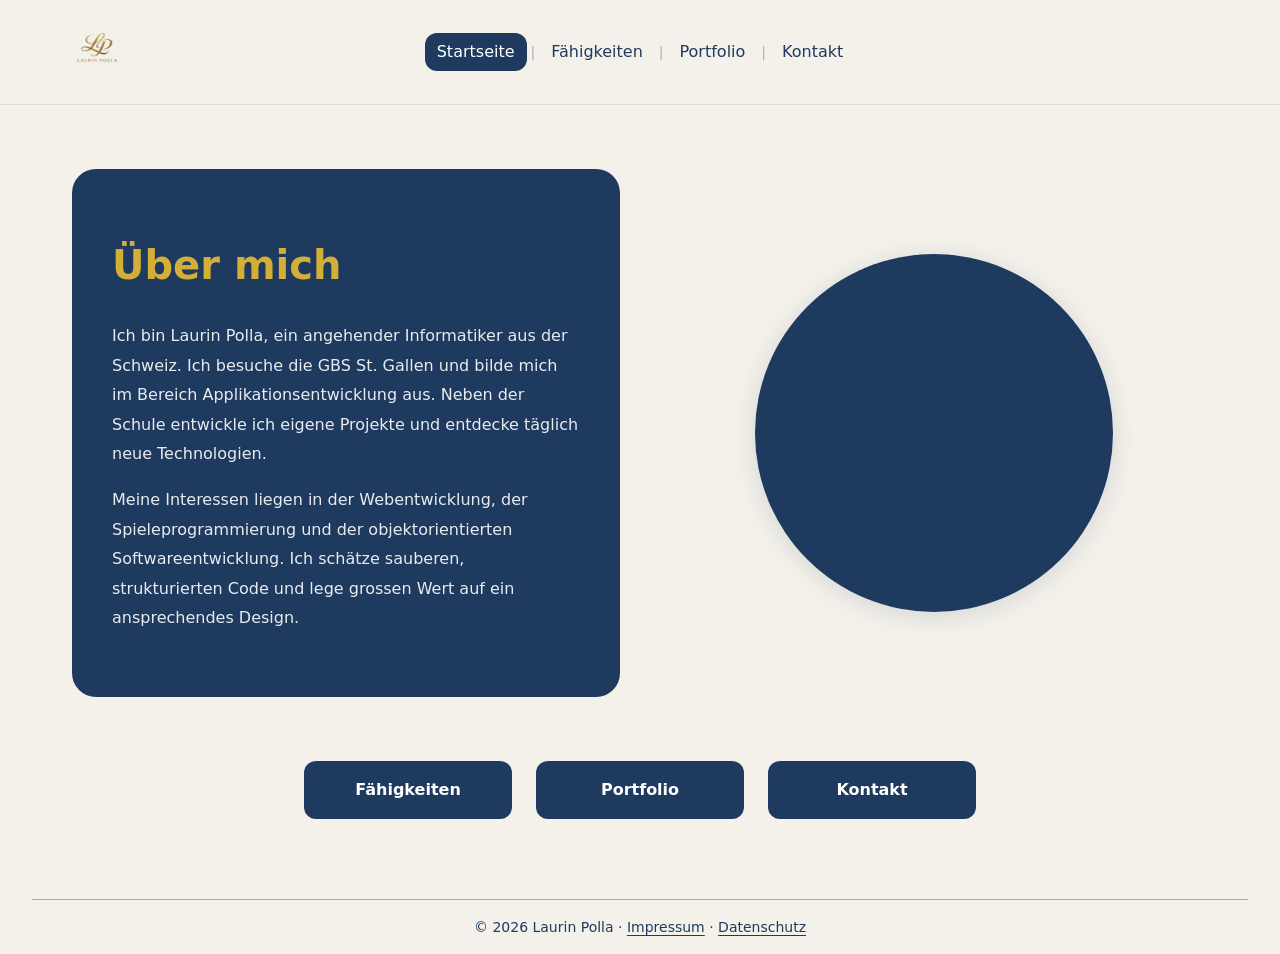
==== index.html @ 6ade88b6 "add index.html & other things" ====
<!DOCTYPE html>
<html lang="de">
<head>
  <meta charset="UTF-8">
  <meta name="viewport" content="width=device-width, initial-scale=1.0">
  <meta name="description" content="Portfolio von Laurin Polla – Informatik-Lernender an der GBS St. Gallen">
  <title>Laurin Polla – Startseite</title>
  <link rel="stylesheet" href="css/style.css">
</head>
<body>

  <header class="site-header">
    <a href="index.html" class="logo" aria-label="Startseite">
      <img src="assets/img/logo.png" alt="Laurin Polla Logo" width="612" height="408">
    </a>
    <nav class="nav" aria-label="Hauptnavigation">
      <button class="nav-toggle" aria-expanded="false" aria-controls="nav-list" aria-label="Menü öffnen">
        <span></span>
        <span></span>
        <span></span>
      </button>
      <ul class="nav-list" id="nav-list">
        <li><a href="index.html"         class="nav-link active">Startseite</a></li>
        <li><a href="faehigkeiten.html"  class="nav-link">Fähigkeiten</a></li>
        <li><a href="portfolio.html"     class="nav-link">Portfolio</a></li>
        <li><a href="kontakt.html"       class="nav-link">Kontakt</a></li>
      </ul>
    </nav>
  </header>

  <main>

    <section class="hero" aria-labelledby="ueber-mich-titel">
      <div class="hero-card">
        <h1 id="ueber-mich-titel">Über mich</h1>
        <p>
          Ich bin Laurin Polla, ein angehender Informatiker aus der Schweiz.
          Ich besuche die GBS St. Gallen und bilde mich im Bereich
          Applikationsentwicklung aus. Neben der Schule entwickle ich eigene
          Projekte und entdecke täglich neue Technologien.
        </p>
        <p class="hero-card__second-para">
          Meine Interessen liegen in der Webentwicklung, der
          Spieleprogrammierung und der objektorientierten Softwareentwicklung.
          Ich schätze sauberen, strukturierten Code und lege grossen Wert auf
          ein ansprechendes Design.
        </p>
      </div>
      <div class="hero-image">
        <figure class="hero-photo">
          <img
            src="assets/img/profil.png"
            alt="Profilfoto von Laurin Polla"
            width="3944" height="3944"
            loading="eager"
          >
        </figure>
      </div>
    </section>

    <nav class="quick-nav" aria-label="Schnellnavigation">
      <a href="faehigkeiten.html" class="btn btn-primary">Fähigkeiten</a>
      <a href="portfolio.html"    class="btn btn-primary">Portfolio</a>
      <a href="kontakt.html"      class="btn btn-primary">Kontakt</a>
    </nav>

  </main>

  <footer class="site-footer">
    <hr class="footer-line">
    <p>© 2026 Laurin Polla &middot; <a href="#">Impressum</a> &middot; <a href="#">Datenschutz</a></p>
  </footer>

  <script src="js/nav.js"></script>
</body>
</html>
---- css/style.css ----
/* ============================================================
   Portfolio – Laurin Polla
   Farben: Dunkelblau #1F3A5F · Beige-Grau #F4F1EA · Gold #D4AF37
   ============================================================ */

:root {
  --bg:        #F4F1EA;
  --dark:      #1F3A5F;
  --gold:      #D4AF37;
  --white:     #ffffff;
  --dark-hover:#284d7a;

  --radius:    0.75rem;
  --radius-lg: 1.5rem;
  --shadow:    0 4px 24px rgba(31, 58, 95, 0.15);

  --space-xs:  0.5rem;
  --space-sm:  1rem;
  --space-md:  1.5rem;
  --space-lg:  2.5rem;
  --space-xl:  4rem;

  --container: 1200px;
  --pad:       2rem;
}

/* ===== ACCESSIBILITY ===== */
.visually-hidden {
  position: absolute;
  width: 1px;
  height: 1px;
  padding: 0;
  margin: -1px;
  overflow: hidden;
  clip: rect(0, 0, 0, 0);
  white-space: nowrap;
  border: 0;
}

/* ===== RESET ===== */
*, *::before, *::after {
  box-sizing: border-box;
  margin: 0;
  padding: 0;
}

html {
  scroll-behavior: smooth;
}

body {
  font-family: 'Segoe UI', system-ui, -apple-system, sans-serif;
  background-color: var(--bg);
  color: var(--dark);
  line-height: 1.6;
  min-height: 100vh;
  display: flex;
  flex-direction: column;
}

img {
  max-width: 100%;
  height: auto;
  display: block;
}

a {
  color: inherit;
  text-decoration: none;
}

ul {
  list-style: none;
}

main {
  flex: 1;
}

/* ===== HEADER & NAV ===== */
.site-header {
  display: grid;
  grid-template-columns: 1fr auto 1fr;
  align-items: center;
  padding: 0.5rem var(--pad);
  background-color: var(--bg);
  border-bottom: 1px solid rgba(31, 58, 95, 0.12);
  position: sticky;
  top: 0;
  z-index: 100;
}

.logo {
  display: flex;
  align-items: center;
  flex-shrink: 0;
  height: 5.5rem;
}

.logo img {
  height: 100%;
  width: auto;
  object-fit: contain;
  mix-blend-mode: multiply;
}

/* Nav sits in center column, anchors dropdown */
.nav {
  grid-column: 2;
  position: relative;
}

.nav-list {
  display: flex;
  gap: 0;
  align-items: center;
}

.nav-list li {
  display: flex;
  align-items: center;
}

.nav-list li + li::before {
  content: '|';
  padding: 0 0.25rem;
  color: rgba(31, 58, 95, 0.35);
  font-size: 0.875rem;
  pointer-events: none;
}

.nav-link {
  font-size: 1rem;
  font-weight: 500;
  padding: 0.4rem 0.75rem;
  border-radius: var(--radius);
  transition: background-color 0.2s, color 0.2s;
}

.nav-link:hover,
.nav-link.active {
  background-color: var(--dark);
  color: var(--white);
}

.nav-toggle {
  display: none;
  flex-direction: column;
  justify-content: space-between;
  width: 1.75rem;
  height: 1.25rem;
  background: none;
  border: none;
  cursor: pointer;
  padding: 0;
}

.nav-toggle span {
  display: block;
  height: 2px;
  background-color: var(--dark);
  border-radius: 1px;
  transition: transform 0.3s, opacity 0.3s;
}

.nav-toggle.open span:nth-child(1) {
  transform: translateY(0.5625rem) rotate(45deg);
}

.nav-toggle.open span:nth-child(2) {
  opacity: 0;
}

.nav-toggle.open span:nth-child(3) {
  transform: translateY(-0.5625rem) rotate(-45deg);
}

/* ===== BUTTONS ===== */
.btn {
  display: inline-block;
  padding: 0.875rem 2.25rem;
  border-radius: var(--radius);
  font-size: 1rem;
  font-weight: 600;
  font-family: inherit;
  cursor: pointer;
  border: none;
  transition: transform 0.2s, box-shadow 0.2s, background-color 0.2s;
  text-align: center;
}

.btn:hover {
  transform: translateY(-2px);
  box-shadow: var(--shadow);
}

.btn-primary {
  background-color: var(--dark);
  color: var(--white);
}

.btn-primary:hover {
  background-color: var(--dark-hover);
}

.btn-full {
  width: 100%;
}

/* ===== SECTION TITLE ===== */
.section-title {
  text-align: center;
  padding: var(--space-xl) var(--pad) var(--space-lg);
  max-width: var(--container);
  margin: 0 auto;
}

.section-title h1 {
  font-size: clamp(1.75rem, 4vw, 2.5rem);
  color: var(--gold);
}

.section-title h2 {
  font-size: clamp(1.25rem, 2.5vw, 1.75rem);
  color: var(--gold);
}

.section-title p {
  margin-top: var(--space-xs);
  font-size: 1rem;
  color: var(--dark);
  opacity: 0.75;
}

/* ===== HERO (Startseite) ===== */
.hero {
  display: grid;
  grid-template-columns: 1fr 1fr;
  gap: var(--space-lg);
  align-items: stretch;
  max-width: var(--container);
  margin: 0 auto;
  padding: var(--space-xl) var(--pad);
}

.hero-card {
  background-color: var(--dark);
  color: var(--white);
  border-radius: var(--radius-lg);
  padding: var(--space-xl) var(--space-lg);
}

.hero-card h1 {
  font-size: clamp(1.75rem, 3.5vw, 2.5rem);
  color: var(--gold);
  margin-bottom: var(--space-md);
}

.hero-card p {
  font-size: 1rem;
  line-height: 1.85;
  opacity: 0.9;
}

.hero-card__second-para {
  margin-top: var(--space-sm);
}

.hero-image {
  display: flex;
  justify-content: center;
  align-items: center;
}

.hero-photo {
  width: clamp(240px, 28vw, 380px);
  aspect-ratio: 1 / 1;
  border-radius: 50%;
  overflow: hidden;
  background-color: var(--dark);
  box-shadow: var(--shadow);
  flex-shrink: 0;
}

.hero-photo img {
  width: 100%;
  height: 100%;
  object-fit: cover;
}

/* Quick-nav buttons under hero */
.quick-nav {
  display: flex;
  justify-content: center;
  gap: var(--space-md);
  flex-wrap: wrap;
  padding: 0 var(--pad) var(--space-xl);
  max-width: var(--container);
  margin: 0 auto;
}

.quick-nav .btn {
  min-width: 13rem;
  padding: 1rem 2.5rem;
}

/* ===== SKILL CARDS ===== */
.skills-list {
  display: flex;
  flex-wrap: wrap;
  gap: var(--space-md);
  justify-content: center;
  padding: 0 var(--pad) var(--space-xl);
  max-width: var(--container);
  margin: 0 auto;
}

.skill-card {
  flex: 0 0 calc(33.333% - 1rem);
  min-width: 260px;
  background-color: var(--dark);
  color: var(--white);
  border-radius: var(--radius-lg);
  padding: var(--space-lg) var(--space-md);
}

.skill-card h2 {
  font-size: 1.25rem;
  color: var(--gold);
  margin-bottom: var(--space-sm);
}

.skill-card p {
  font-size: 0.9375rem;
  opacity: 0.85;
  line-height: 1.75;
}

/* ===== SKILLS TABLE ===== */
.table-wrapper {
  max-width: var(--container);
  margin: 0 auto;
  padding: 0 var(--pad) var(--space-xl);
  overflow-x: auto;
}

.skills-table {
  width: 100%;
  border-collapse: collapse;
  background-color: var(--dark);
  color: var(--white);
  font-size: 0.9375rem;
}

.skills-table th,
.skills-table td {
  padding: var(--space-sm) var(--space-md);
  text-align: left;
}

.skills-table thead tr {
  background-color: rgba(212, 175, 55, 0.18);
}

.skills-table th {
  color: var(--gold);
  font-weight: 600;
}

.skills-table th:first-child { border-radius: var(--radius-lg) 0 0 0; }
.skills-table th:last-child  { border-radius: 0 var(--radius-lg) 0 0; }

.skills-table tbody tr + tr {
  border-top: 1px solid rgba(244, 241, 234, 0.08);
}

.skills-table tbody tr:last-child td:first-child { border-radius: 0 0 0 var(--radius-lg); }
.skills-table tbody tr:last-child td:last-child  { border-radius: 0 0 var(--radius-lg) 0; }

.skills-table tbody tr:hover {
  background-color: rgba(244, 241, 234, 0.05);
}

/* ===== PROJECT CARDS ===== */
.projects-list {
  display: grid;
  grid-template-columns: repeat(2, 1fr);
  gap: var(--space-md);
  padding: 0 var(--pad) var(--space-xl);
  max-width: var(--container);
  margin: 0 auto;
}

.project-card {
  background-color: var(--dark);
  color: var(--white);
  border-radius: var(--radius-lg);
  overflow: hidden;
}

.project-card-img {
  width: 100%;
  height: 13rem;
  background-color: rgba(212, 175, 55, 0.15);
  overflow: hidden;
}

.project-card-img img {
  width: 100%;
  height: 100%;
  object-fit: cover;
}

.project-card-body {
  padding: var(--space-md) var(--space-lg);
}

.project-card-body h2 {
  font-size: 1.375rem;
  color: var(--gold);
  margin-bottom: var(--space-xs);
}

.project-card-body p {
  font-size: 0.9375rem;
  opacity: 0.85;
  line-height: 1.75;
}

/* ===== VIDEO SECTION ===== */
.video-section {
  padding: 0 var(--pad) var(--space-xl);
  max-width: var(--container);
  margin: 0 auto;
}

.video-section h2 {
  font-size: clamp(1.25rem, 2.5vw, 1.75rem);
  color: var(--gold);
  margin-bottom: var(--space-md);
  text-align: center;
}

.video-wrapper {
  position: relative;
  padding-bottom: 56.25%;
  height: 0;
  overflow: hidden;
  border-radius: var(--radius-lg);
  background-color: var(--dark);
}

.video-wrapper video,
.video-wrapper iframe {
  position: absolute;
  top: 0;
  left: 0;
  width: 100%;
  height: 100%;
  border: none;
  border-radius: var(--radius-lg);
}

/* ===== CONTACT ===== */
.contact-layout {
  display: grid;
  grid-template-columns: 1fr 1.75fr;
  gap: var(--space-xl);
  align-items: center;
  padding: 0 var(--pad) var(--space-xl);
  max-width: var(--container);
  margin: 0 auto;
}

.contact-deco-circle {
  width: clamp(200px, 28vw, 380px);
  height: clamp(200px, 28vw, 380px);
  border-radius: 50%;
  background-color: var(--dark);
  overflow: hidden;
  margin: 0 auto;
  flex-shrink: 0;
}

.contact-deco-circle img {
  width: 100%;
  height: 100%;
  object-fit: cover;
}

.contact-form {
  display: flex;
  flex-direction: column;
  gap: var(--space-md);
}

.form-group {
  display: flex;
  flex-direction: column;
  gap: var(--space-xs);
}

.form-group label {
  font-size: 1rem;
  font-weight: 600;
}

.form-group input,
.form-group textarea {
  padding: 0.875rem var(--space-sm);
  background-color: var(--dark);
  color: var(--white);
  border: 2px solid transparent;
  border-radius: var(--radius);
  font-size: 1rem;
  font-family: inherit;
  transition: border-color 0.2s;
}

.form-group input::placeholder,
.form-group textarea::placeholder {
  color: rgba(244, 241, 234, 0.45);
}

.form-group input:focus,
.form-group textarea:focus {
  outline: none;
  border-color: var(--gold);
}

.form-group textarea {
  resize: vertical;
  min-height: 11rem;
}

.contact-info {
  margin-top: var(--space-xs);
  text-align: center;
}

.contact-info p {
  font-size: 0.9375rem;
  margin-bottom: var(--space-xs);
}

.contact-info a {
  font-weight: 600;
  color: var(--dark);
  text-decoration: underline;
  text-underline-offset: 3px;
}

/* ===== FOOTER ===== */
.site-footer {
  padding: var(--space-sm) var(--pad);
}

.footer-line {
  border: none;
  border-top: 1px solid var(--gold);
  margin-bottom: var(--space-sm);
}

.site-footer p {
  text-align: center;
  font-size: 0.875rem;
}

.site-footer a {
  font-weight: 500;
  text-decoration: underline;
  text-underline-offset: 3px;
}

/* ===== RESPONSIVE – Tablet ===== */
@media (max-width: 1024px) {
  .skill-card {
    flex: 0 0 calc(50% - 0.75rem);
  }
}

/* ===== RESPONSIVE – Mobile ===== */
@media (max-width: 768px) {
  :root {
    --pad: 1rem;
  }

  /* Switch to 2-column header: logo | hamburger */
  .site-header {
    grid-template-columns: 1fr auto;
  }

  .logo {
    height: 4rem;
  }

  /* Hamburger */
  .nav-toggle {
    display: flex;
  }

  .nav-list {
    display: none;
    position: absolute;
    top: calc(100% + 0.5rem);
    right: 0;
    background-color: var(--bg);
    border: 1px solid rgba(31, 58, 95, 0.15);
    border-radius: var(--radius);
    padding: var(--space-sm);
    flex-direction: column;
    gap: var(--space-xs);
    min-width: 11rem;
    box-shadow: var(--shadow);
    z-index: 200;
  }

  .nav-list.open {
    display: flex;
  }

  .nav-list li + li::before {
    display: none;
  }

  /* Hero */
  .hero {
    grid-template-columns: 1fr;
    padding: var(--space-lg) var(--pad);
    gap: var(--space-md);
  }

  .hero-image {
    order: -1;
  }

  .hero-photo {
    width: clamp(160px, 55vw, 240px);
    height: clamp(160px, 55vw, 240px);
    margin: 0 auto;
  }

  /* Skills */
  .skill-card {
    flex: 0 0 100%;
    min-width: unset;
  }

  /* Projects */
  .projects-list {
    grid-template-columns: 1fr;
  }

  /* Contact */
  .contact-layout {
    grid-template-columns: 1fr;
  }

  .contact-deco-circle {
    width: 10rem;
    height: 10rem;
  }

  /* Buttons */
  .btn {
    width: 100%;
  }

  .quick-nav {
    flex-direction: column;
    align-items: center;
  }
}
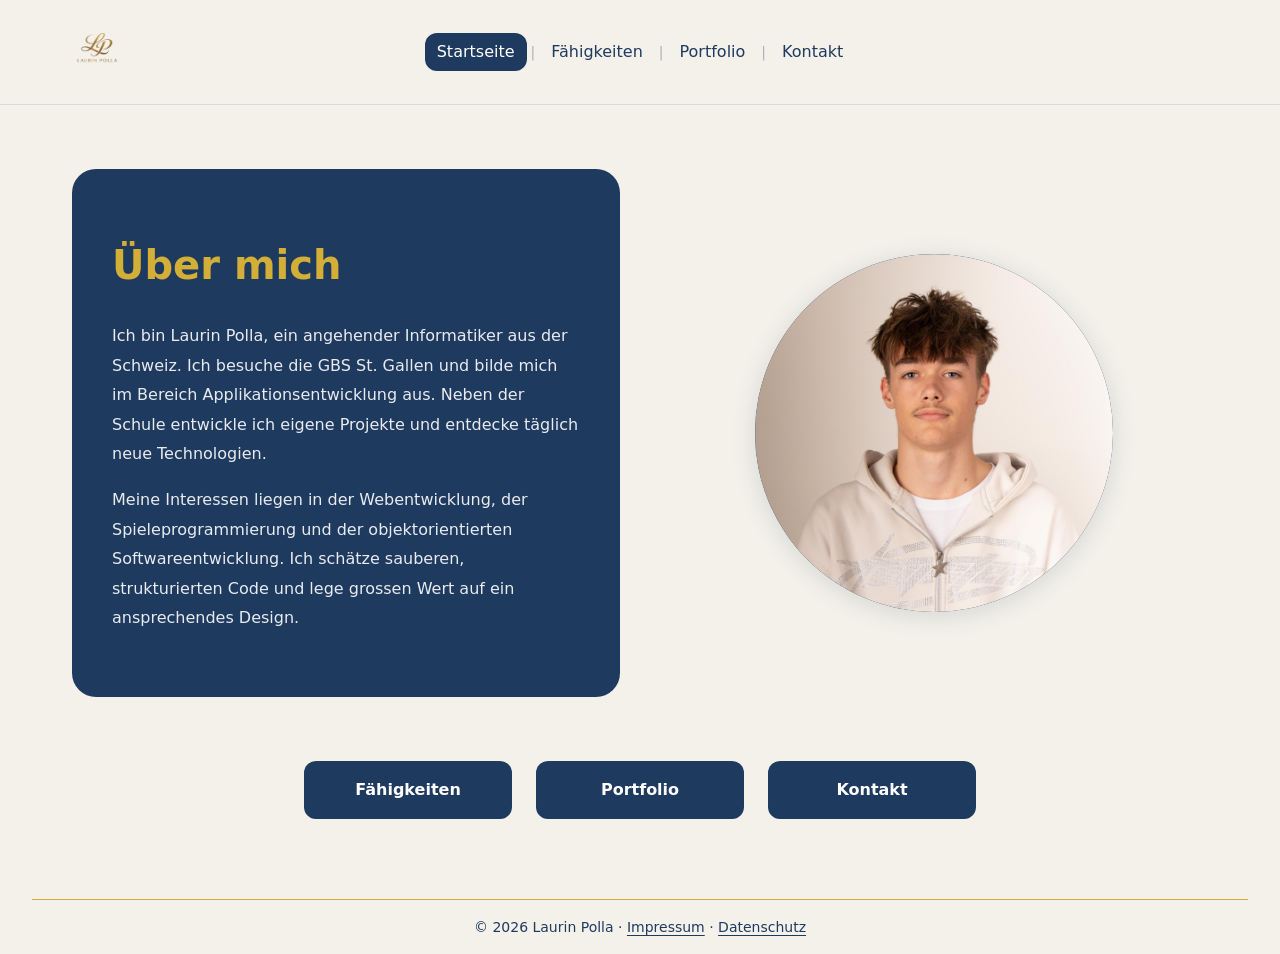
==== commit e9fab47d: "Bilder zu lossless WebP konvertiert, README ergänzt profil.png: 797 KB → 386 KB (−52 %), orbitwar.pn" ====
--- a/index.html
+++ b/index.html
@@ -5,6 +5,7 @@
   <meta name="viewport" content="width=device-width, initial-scale=1.0">
   <meta name="description" content="Portfolio von Laurin Polla – Informatik-Lernender an der GBS St. Gallen">
   <title>Laurin Polla – Startseite</title>
+  <link rel="icon" href="assets/img/favicon.svg" type="image/svg+xml">
   <link rel="stylesheet" href="css/style.css">
 </head>
 <body>
@@ -49,9 +50,9 @@
       <div class="hero-image">
         <figure class="hero-photo">
           <img
-            src="assets/img/profil.png"
+            src="assets/img/profil.webp"
             alt="Profilfoto von Laurin Polla"
-            width="3944" height="3944"
+            width="800" height="800"
             loading="eager"
           >
         </figure>
--- a/css/style.css
+++ b/css/style.css
@@ -191,7 +191,7 @@
 
 .btn:hover {
   transform: translateY(-2px);
-  box-shadow: var(--shadow);
+  box-shadow: 0 8px 28px rgba(31, 58, 95, 0.35);
 }
 
 .btn-primary {
@@ -344,6 +344,12 @@
   overflow-x: auto;
 }
 
+.table-card {
+  border-radius: var(--radius-lg);
+  overflow: hidden;
+  box-shadow: var(--shadow);
+}
+
 .skills-table {
   width: 100%;
   border-collapse: collapse;
@@ -354,31 +360,89 @@
 
 .skills-table th,
 .skills-table td {
-  padding: var(--space-sm) var(--space-md);
+  padding: 1.1rem var(--space-md);
   text-align: left;
+  vertical-align: middle;
 }
 
 .skills-table thead tr {
-  background-color: rgba(212, 175, 55, 0.18);
+  background-color: rgba(212, 175, 55, 0.13);
+  border-bottom: 1px solid rgba(212, 175, 55, 0.3);
 }
 
 .skills-table th {
   color: var(--gold);
   font-weight: 600;
-}
-
-.skills-table th:first-child { border-radius: var(--radius-lg) 0 0 0; }
-.skills-table th:last-child  { border-radius: 0 var(--radius-lg) 0 0; }
-
-.skills-table tbody tr + tr {
-  border-top: 1px solid rgba(244, 241, 234, 0.08);
-}
-
-.skills-table tbody tr:last-child td:first-child { border-radius: 0 0 0 var(--radius-lg); }
-.skills-table tbody tr:last-child td:last-child  { border-radius: 0 0 var(--radius-lg) 0; }
+  font-size: 0.75rem;
+  letter-spacing: 0.08em;
+  text-transform: uppercase;
+}
+
+.skills-table tbody tr {
+  border-bottom: 1px solid rgba(244, 241, 234, 0.06);
+  transition: background-color 0.2s;
+}
+
+.skills-table tbody tr:last-child {
+  border-bottom: none;
+}
 
 .skills-table tbody tr:hover {
-  background-color: rgba(244, 241, 234, 0.05);
+  background-color: rgba(212, 175, 55, 0.07);
+}
+
+.skills-table tbody td:first-child {
+  font-weight: 600;
+  letter-spacing: 0.01em;
+}
+
+/* ===== SKILL BAR ===== */
+.skill-bar {
+  display: flex;
+  align-items: center;
+  gap: 0.75rem;
+}
+
+.skill-bar__track {
+  flex: 1;
+  height: 10px;
+  background: rgba(244, 241, 234, 0.08);
+  border-radius: 5px;
+  overflow: hidden;
+  min-width: 100px;
+  box-shadow: 0 0 0 1px rgba(212, 175, 55, 0.22);
+}
+
+.skill-bar__fill {
+  height: 100%;
+  width: var(--w, 0%);
+  background: linear-gradient(90deg, #a87b10 0%, var(--gold) 55%, #f2d05a 100%);
+  border-radius: 5px;
+  animation: bar-grow 1s cubic-bezier(0.4, 0, 0.2, 1) both;
+}
+
+@keyframes bar-grow {
+  from { width: 0; }
+  to   { width: var(--w, 0%); }
+}
+
+.skills-table tbody tr:nth-child(1) .skill-bar__fill { animation-delay: 0s;    }
+.skills-table tbody tr:nth-child(2) .skill-bar__fill { animation-delay: 0.15s; }
+.skills-table tbody tr:nth-child(3) .skill-bar__fill { animation-delay: 0.3s;  }
+.skills-table tbody tr:nth-child(4) .skill-bar__fill { animation-delay: 0.45s; }
+.skills-table tbody tr:nth-child(5) .skill-bar__fill { animation-delay: 0.6s;  }
+
+.skill-bar__fill--high { --w: 85%; }
+.skill-bar__fill--mid  { --w: 60%; }
+.skill-bar__fill--low  { --w: 40%; }
+
+.skill-bar__label {
+  font-size: 0.6875rem;
+  letter-spacing: 0.07em;
+  text-transform: uppercase;
+  white-space: nowrap;
+  opacity: 0.45;
+  min-width: 7.5rem;
 }
 
 /* ===== PROJECT CARDS ===== */
@@ -396,11 +460,14 @@
   color: var(--white);
   border-radius: var(--radius-lg);
   overflow: hidden;
+  display: flex;
+  flex-direction: column;
+  height: 100%;
 }
 
 .project-card-img {
   width: 100%;
-  height: 13rem;
+  aspect-ratio: 16 / 9;
   background-color: rgba(212, 175, 55, 0.15);
   overflow: hidden;
 }
@@ -408,11 +475,12 @@
 .project-card-img img {
   width: 100%;
   height: 100%;
-  object-fit: cover;
+  object-fit: contain;
 }
 
 .project-card-body {
   padding: var(--space-md) var(--space-lg);
+  flex: 1;
 }
 
 .project-card-body h2 {
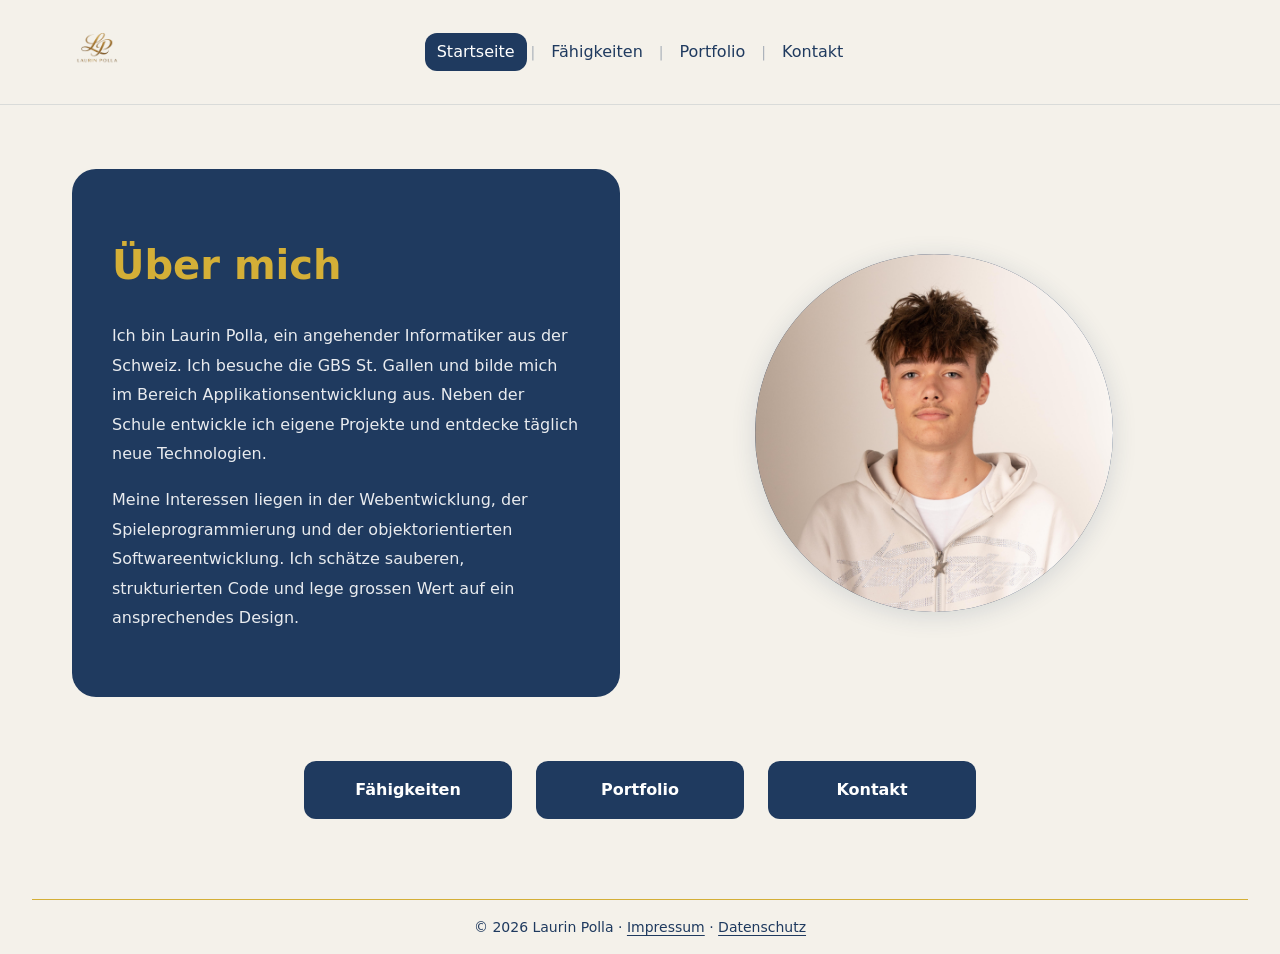
==== commit c8edd059: "Bilder zu lossless WebP konvertiert, README ergänzt - snake.png und logo.png zu WebP konvertiert (ff" ====
--- a/index.html
+++ b/index.html
@@ -12,7 +12,7 @@
 
   <header class="site-header">
     <a href="index.html" class="logo" aria-label="Startseite">
-      <img src="assets/img/logo.png" alt="Laurin Polla Logo" width="612" height="408">
+      <img src="assets/img/logo.webp" alt="Laurin Polla Logo" width="612" height="408">
     </a>
     <nav class="nav" aria-label="Hauptnavigation">
       <button class="nav-toggle" aria-expanded="false" aria-controls="nav-list" aria-label="Menü öffnen">
@@ -75,3 +75,4 @@
   <script src="js/nav.js"></script>
 </body>
 </html>
+  
--- a/css/style.css
+++ b/css/style.css
@@ -714,6 +714,21 @@
     min-width: unset;
   }
 
+  /* Skills table */
+  .skills-table th,
+  .skills-table td {
+    padding: 0.75rem var(--space-sm);
+  }
+
+  .skill-bar__label {
+    display: none;
+  }
+
+  .skills-table th:nth-child(3),
+  .skills-table td:nth-child(3) {
+    display: none;
+  }
+
   /* Projects */
   .projects-list {
     grid-template-columns: 1fr;
